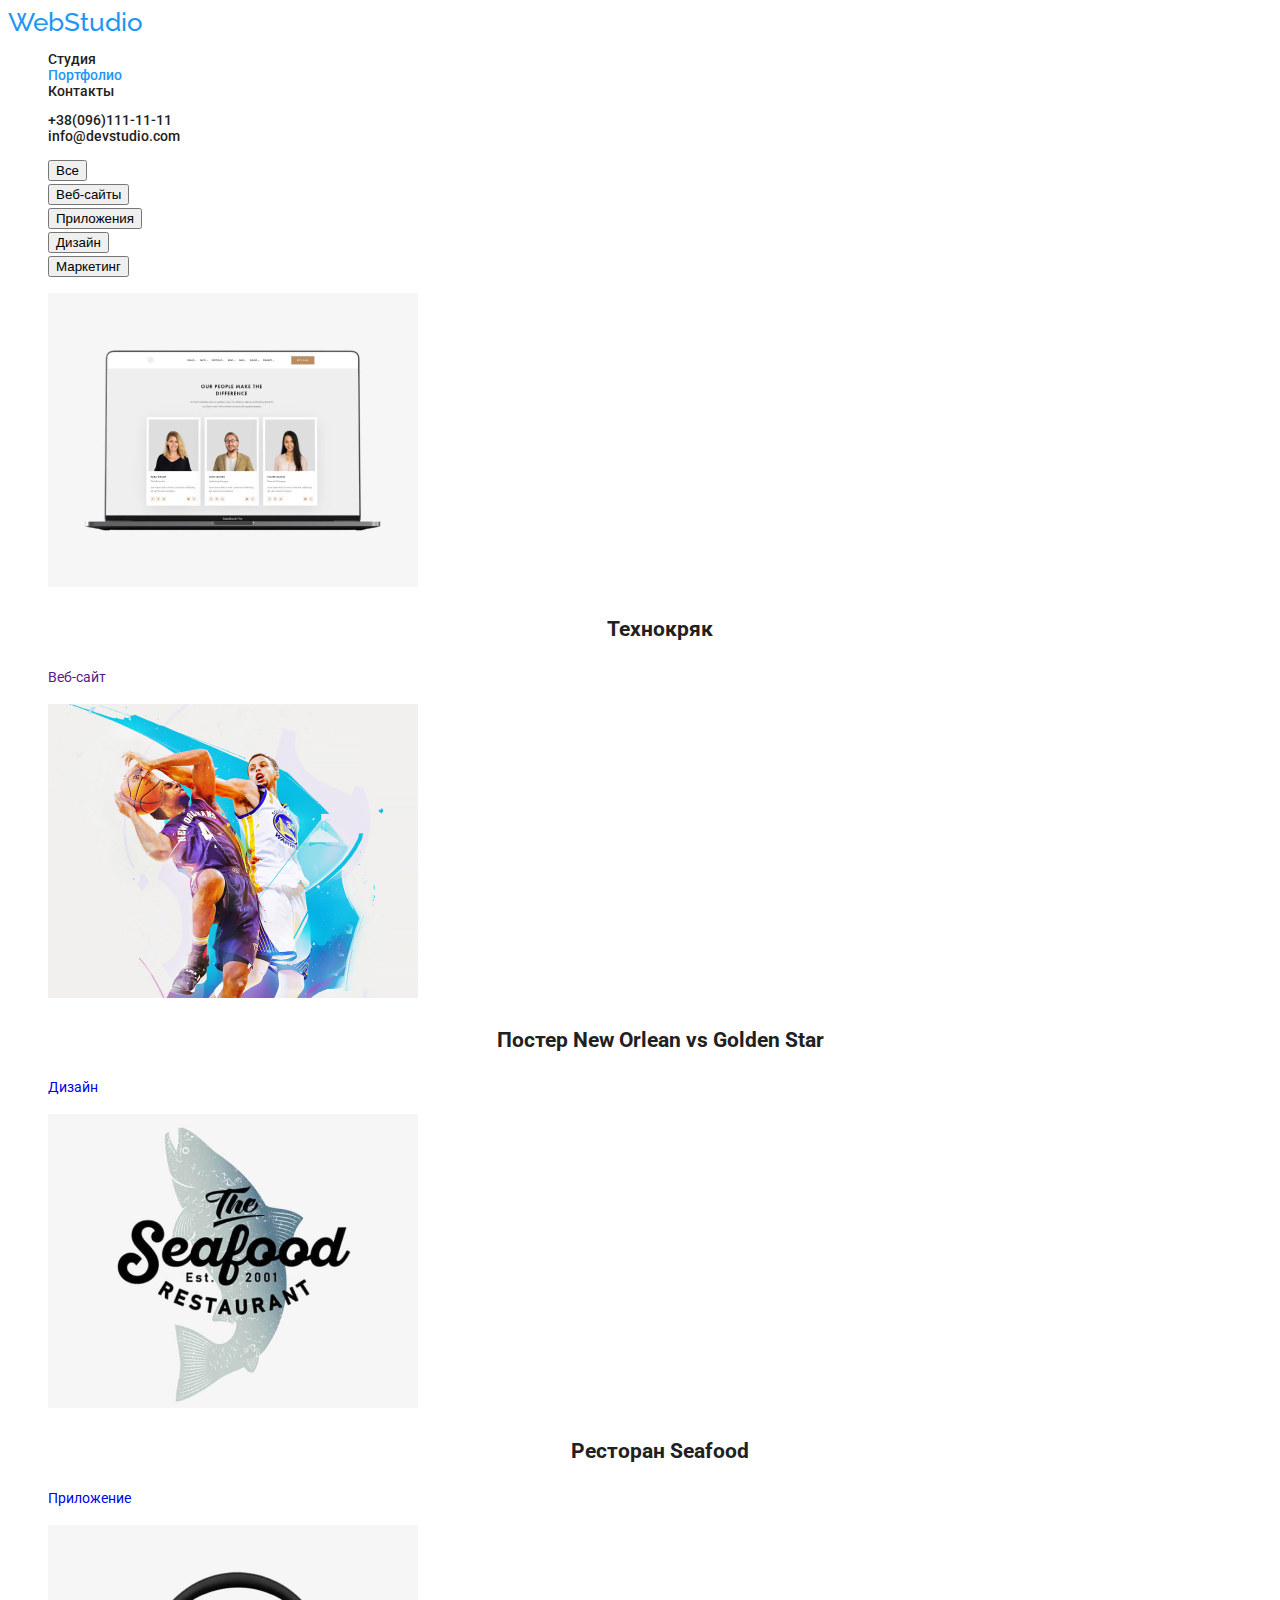
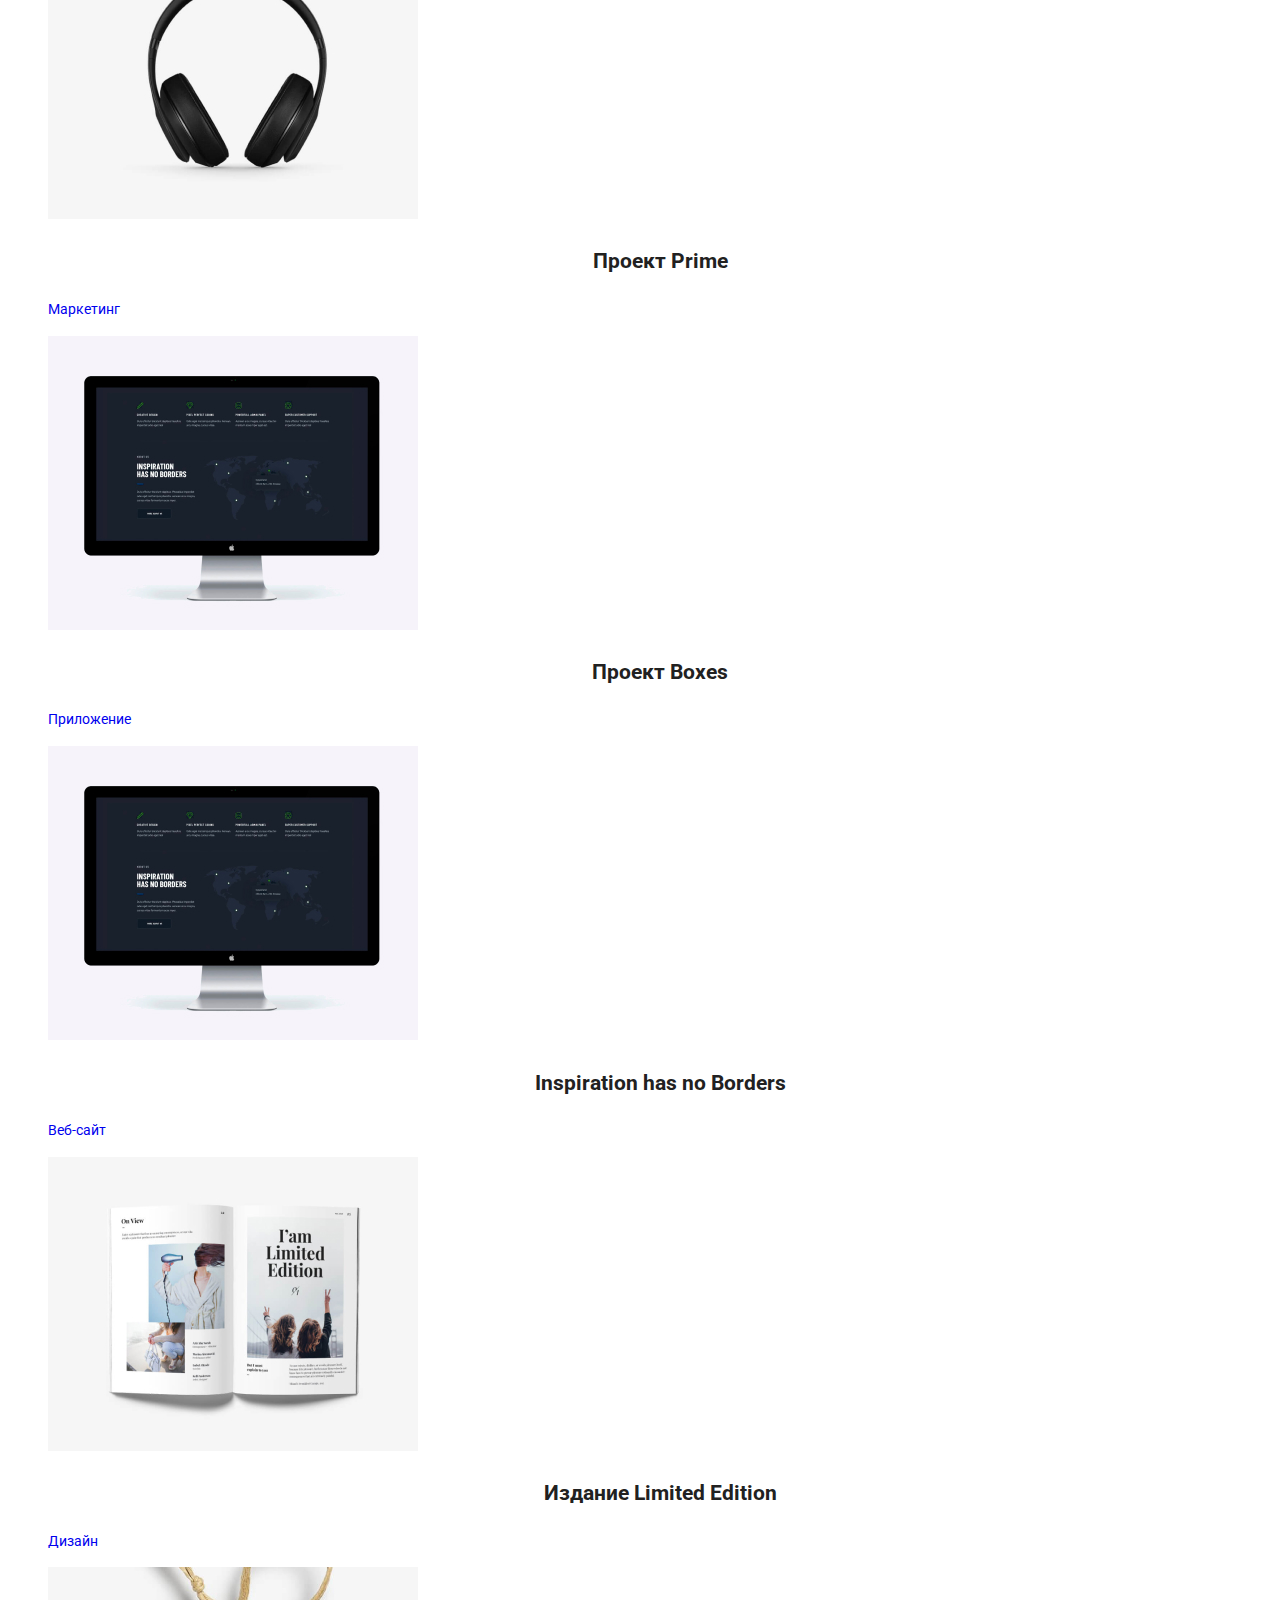
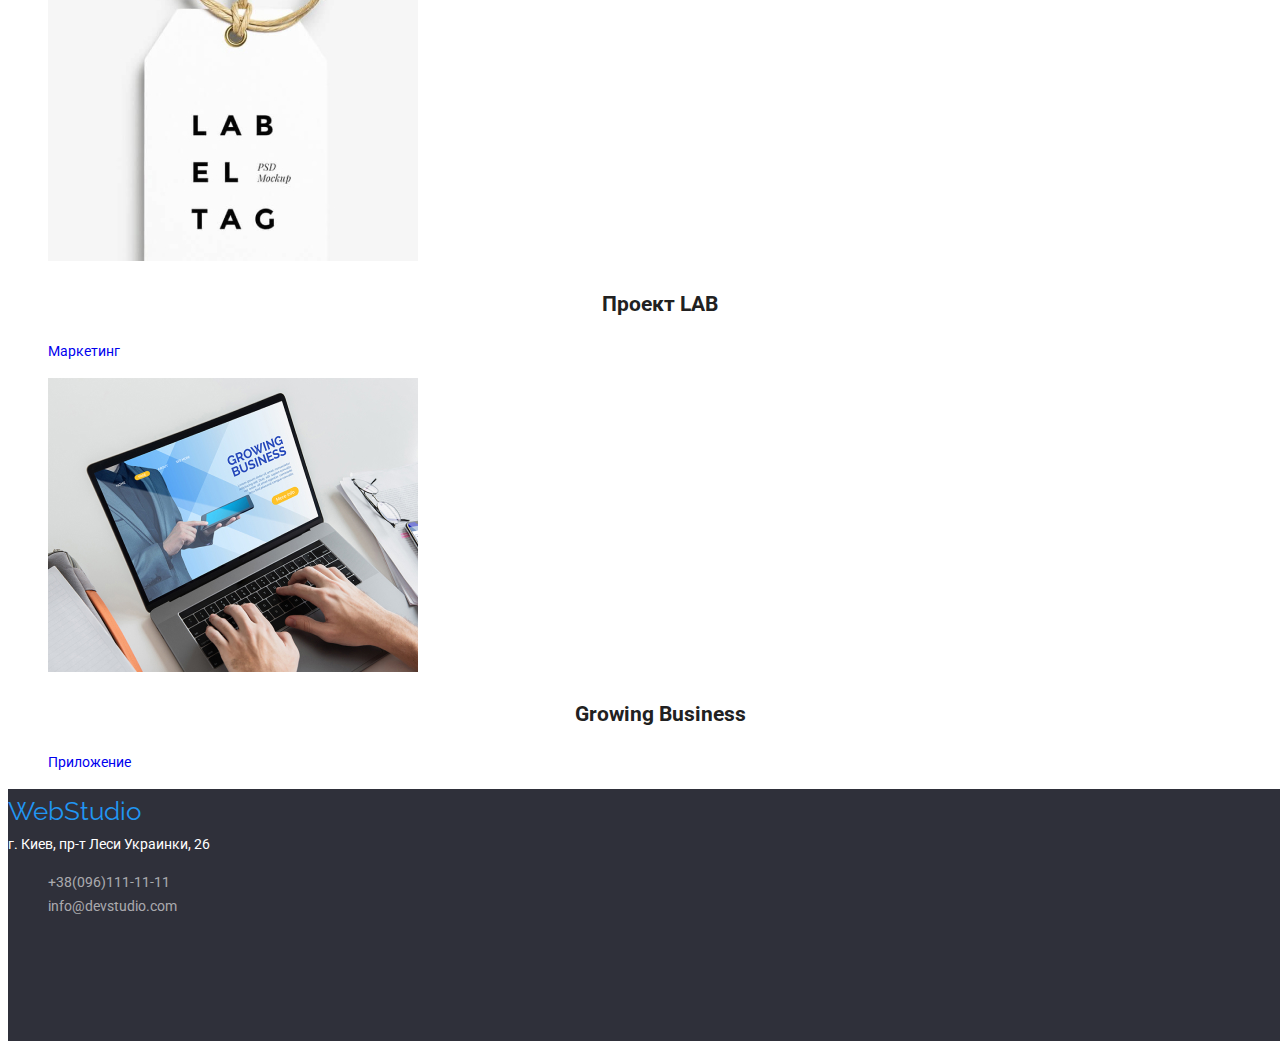
==== portfolio.html @ 909e72ed "add portfolio and css" ====
<!DOCTYPE html>
<html lang="ru">

<head>
    <meta http-equiv="X-UA-Compatible" content="IE=edge" />
    <meta name="viewport" content="width=device-width" />
    <title>web studio</title>
    <link rel="preconnect" href="https://fonts.googleapis.com">
    <link rel="preconnect" href="https://fonts.gstatic.com" crossorigin>
    <link
        href="https://fonts.googleapis.com/css2?family=Raleway:wght@700&family=Roboto:wght@400;500;700;900&display=swap"
        rel="stylesheet">
    <link rel="stylesheet" href="./css/styles.css">
</head>

<body>
    <header class="header" id="header">
        <a class="logo" href="#header">WebStudio </a>
        <nav class="navigation">
            <ul class="list">
                <li>
                    <a class="link" href="./index.html">Студия</a>
                </li>
                <li>
                    <a class="link current" href="#">Портфолио</a>
                </li>
                <li>
                    <a class="link" href="#">Контакты</a>
                </li>
            </ul>
        </nav>
        <ul class="contacts">
            <li><a class="link" href="tel:+380961111111"> +38(096)111-11-11</a></li>
            <li><a class="link" href="mailto:info@devstudio.com">info@devstudio.com</a></li>
        </ul>
    </header>

    <main>
        <h1 hidden>Наше Портфолио</h1>
        <section class="filtres">
            <ul>
                <li><button class="button-filtres" type="button">Все</button></li>
                <li><button class="button-filtres" type="button">Веб-сайты</button></li>
                <li><button class="button-filtres" type="button">Приложения</button></li>
                <li><button class="button-filtres" type="button">Дизайн</button></li>
                <li><button class="button-filtres" type="button">Маркетинг</button></li>
            </ul>

            <ul>
                <li>
                    <a href=""><img class="filtres-img" src="./images/img-8.jpg" width="370" alt="">
                        <h2>Технокряк</h2>
                        <p>Веб-сайт</p>
                </li>
                <li>
                    <a href="#" class="filtres-link"><img src="./images/img-9.jpg" width="370" alt="">
                        <h2>Постер New Orlean vs Golden Star</h2>
                        <p>Дизайн</p>
                </li>
                <li>
                    <a href="#" class="filtres-link"><img src="./images/img-10.jpg" width="370" alt="">
                        <h2>Ресторан Seafood</h2>
                        <p>Приложение</p>
                </li>
                <li>
                    <a href="#" class="filtres-link"><img src="./images/img-11.jpg" width="370" alt="">
                        <h2>Проект Prime</h2>
                        <p>Маркетинг</p>
                </li>
                <li>
                    <a href="#" class="filtres-link"><img src="./images/img-13.jpg" width="370" alt="">
                        <h2>Проект Boxes</h2>
                        <p>Приложение</p>
                </li>
                <li>
                    <a href="#" class="filtres-link"><img src="./images/img-13.jpg" width="370" alt="">
                        <h2>Inspiration has no Borders</h2>
                        <p>Веб-сайт</p>
                </li>
                <li>
                    <a href="#" class="filtres-link"><img src="./images/img-14.jpg" width="370" alt="">
                        <h2>Издание Limited Edition</h2>
                        <p>Дизайн</p>
                </li>
                <li>
                    <a href="#" class="filtres-link"><img src="./images/img-15.jpg" width="370" alt="">
                        <h2>Проект LAB</h2>
                        <p>Маркетинг</p>
                </li>
                <li>
                    <a href="#" class="filtres-link"><img src="./images/img-16.jpg" alt="">
                        <h2>Growing Business</h2>
                        <p>Приложение</p>
                </li>
            </ul>

            <footer class="footer">
                <a class="logo" href="#header">WebStudio</a>
                <address class="adress">г. Киев, пр-т Леси Украинки, 26</address>
                <ul>
                    <li><a class="link" href="tel:+380961111111"> +38(096)111-11-11</a></li>
                    <li><a class="link" href="mailto:info@devstudio.com">info@devstudio.com</a></li>
                </ul>
            </footer>

        </section>


    </main>

</body>
---- css/styles.css ----
:root {
  --font-color: #757575;
  --title-color: #212121;
  --accient-color: #2196f3;
}

::selection {
  color: #ffffff;
  background-color: var(--accient-color);
}

body {
  font-family: Roboto, sans-serif;
  color: #757575;
  font-size: 14px;
  font-weight: 400;
  background-color: #fff;
  line-height: 1.71;
}

a {
  text-decoration: none;
}

li {
  list-style-type: none;
}

h1,
h2,
h3 {
  color: var(--title-color);
}

h2 {
text-align: center;
Font style: 700;
Font size: 36px;
Line height: 1.17;
}

/* logo */
.logo {
font-family: Raleway, serif;
color: var(--accient-color);
font-style: 700;
font-size: 26px;
Font family: Raleway;
Line height: 31px;
Line height: 1.19;

}

/* header|footer navigation */

.header .link,
.footer .link {
  color: var(--title-color);
}

.header .link:hover,
.header .link:focus,
.footer .link:hover,
.footer .link:focus,
.header .link.contacts:focus,
.header .link.contacts:hover,
.button-filtres:hover, 
.button-filtres:focus,
.filtres .filtres-link:hover{
  color: var(--accient-color);
  text-decoration: underline;
}

.header .link.current {
  color: var(--accient-color);
}

/* Header */
.header {
  font-weight: 500;
  line-height: 1.14;
}

.header .link.contacts {

  color: var(--font-color);
  
}

/* section hero */
.hero {
  background-color: #2f303a;
  
}

.hero .hero-title {
  color: #ffffff;
  font-size: 44px;
  text-align: center;
  line-height: 600px;
}

.hero .hero-button {
  background-color: var(--accient-color);
  color: #ffffff;
  width: 200px;
  height: 50px;
  font-size: 16px;
  border: 0px;
  border-radius: 4px;
  cursor: pointer;
}

/* Section benefits */
.benefits .benefits-subtitle {
  font-style: ;
}


/* Section team */

.team {
  font-size: 16px;
  font-weight: 500;
  line-height: 1.19;
}

.team .team-caption{
  color: var(--font-color);
  font-weight: 400;
}



/* Footer */
.footer {
background-color: #2F303A;
width: 1600px;
height: 252px;
}

.footer .adress {
color: #fff;
font-size: 14px;
font-weight: 400;
line-height: 1.71;
}

.footer .link {

  color: rgba(255, 255, 255, 0.6);
  font-size: 14px;
font-weight: 400;
line-height: 1.71;
text-align: left;
}



.footer .adress {
  font-style: normal;
}

/* Filtres */
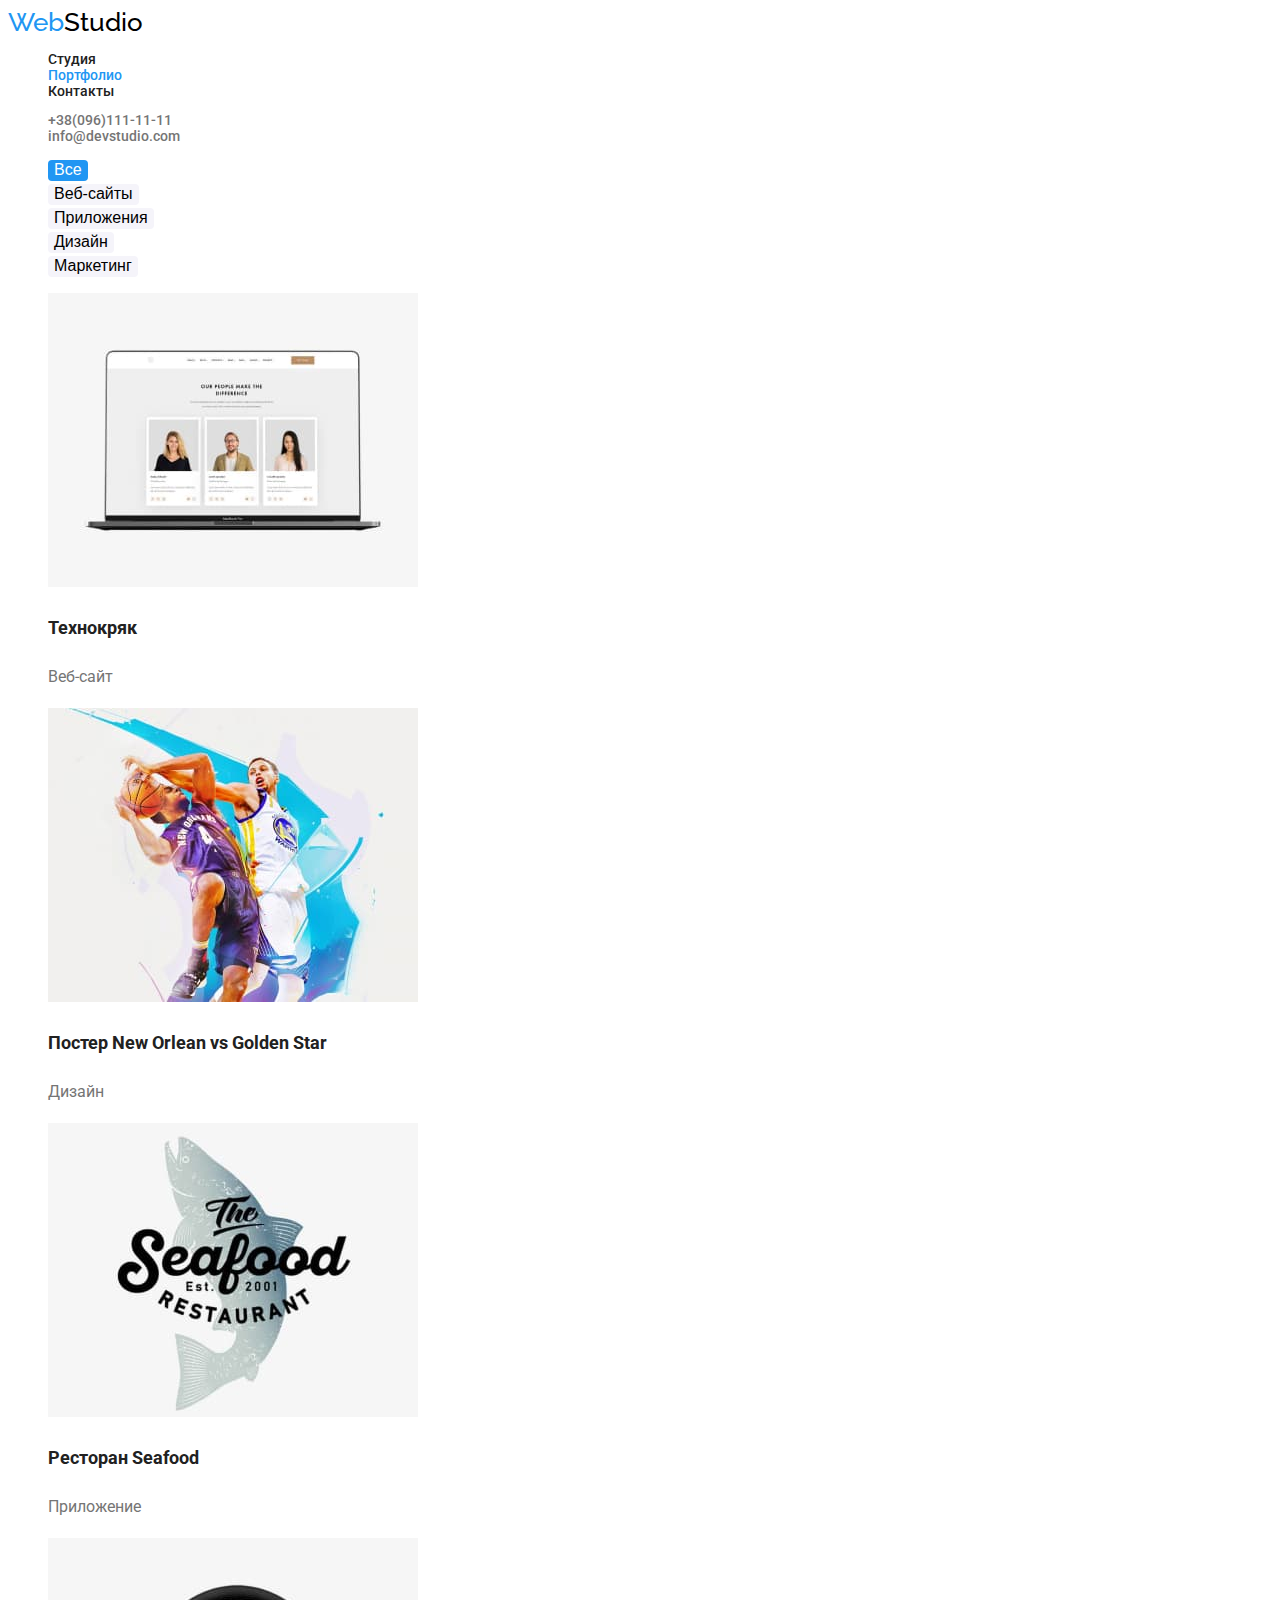
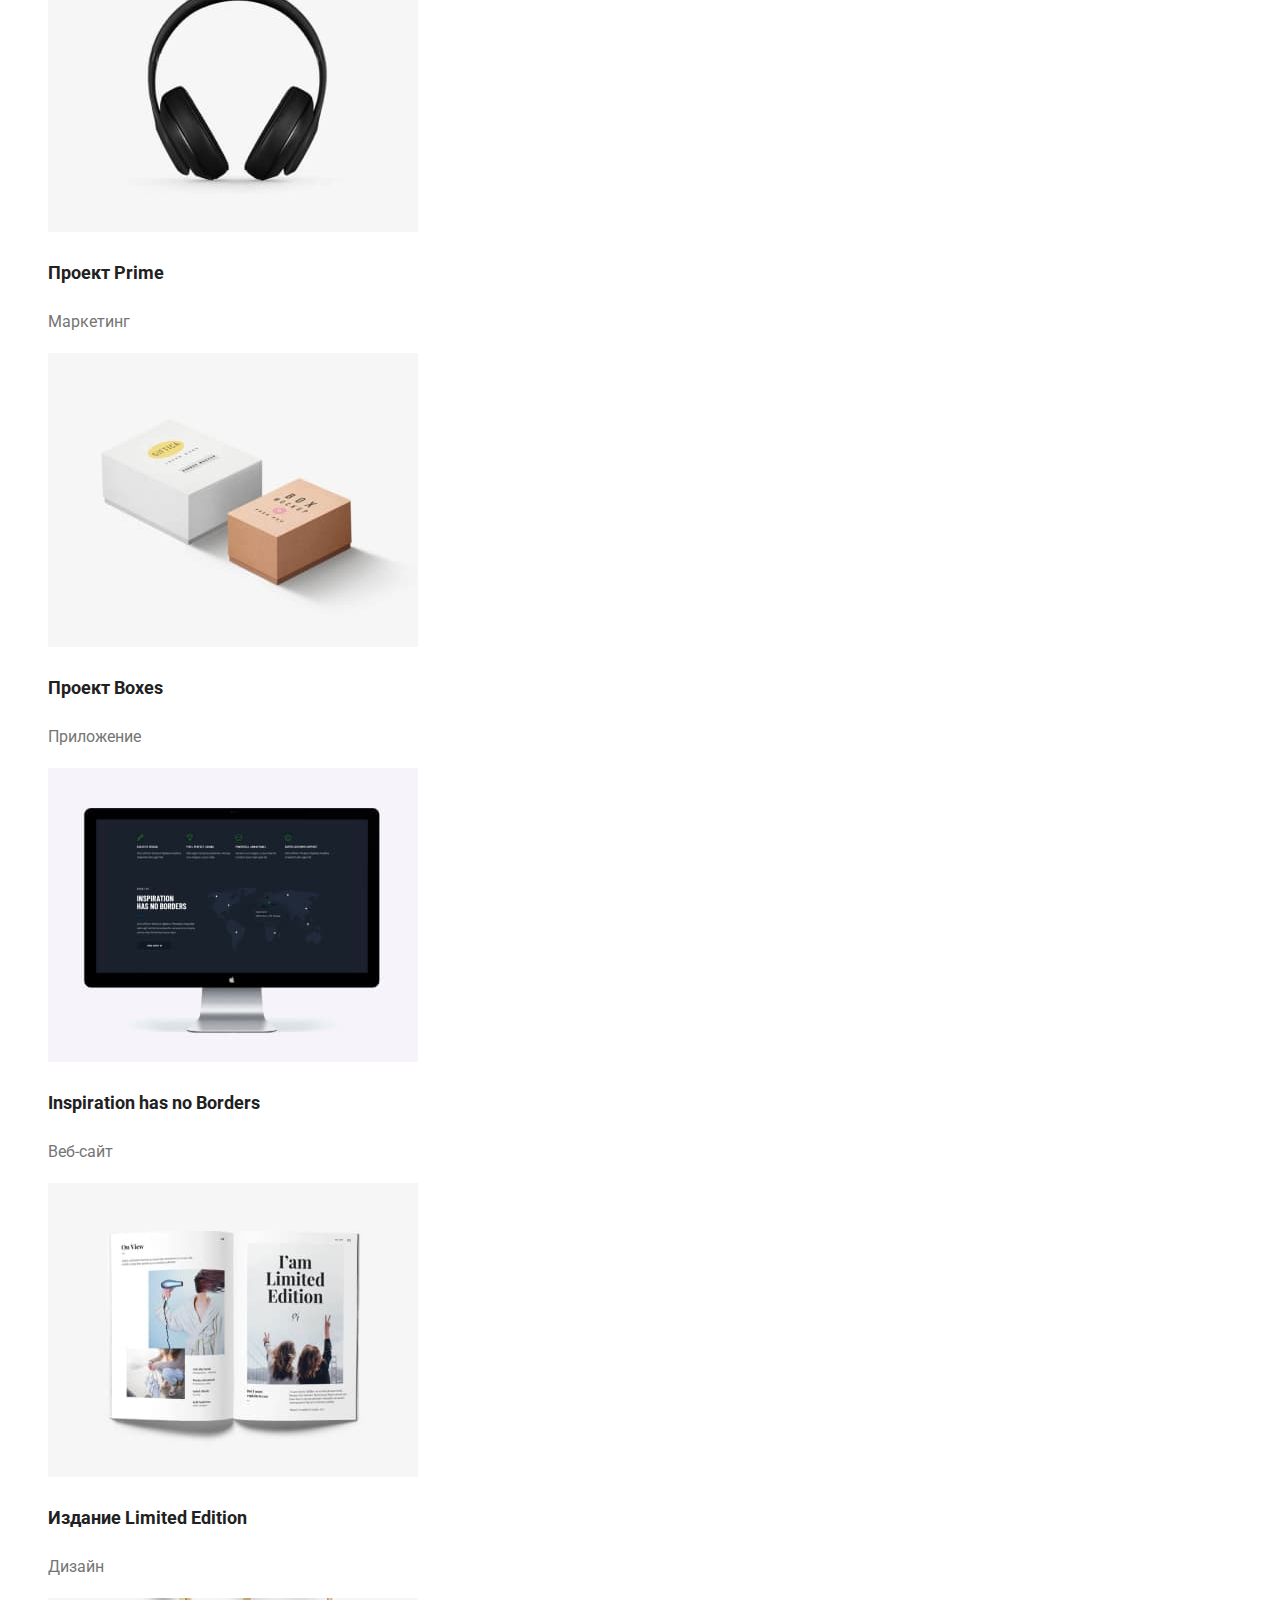
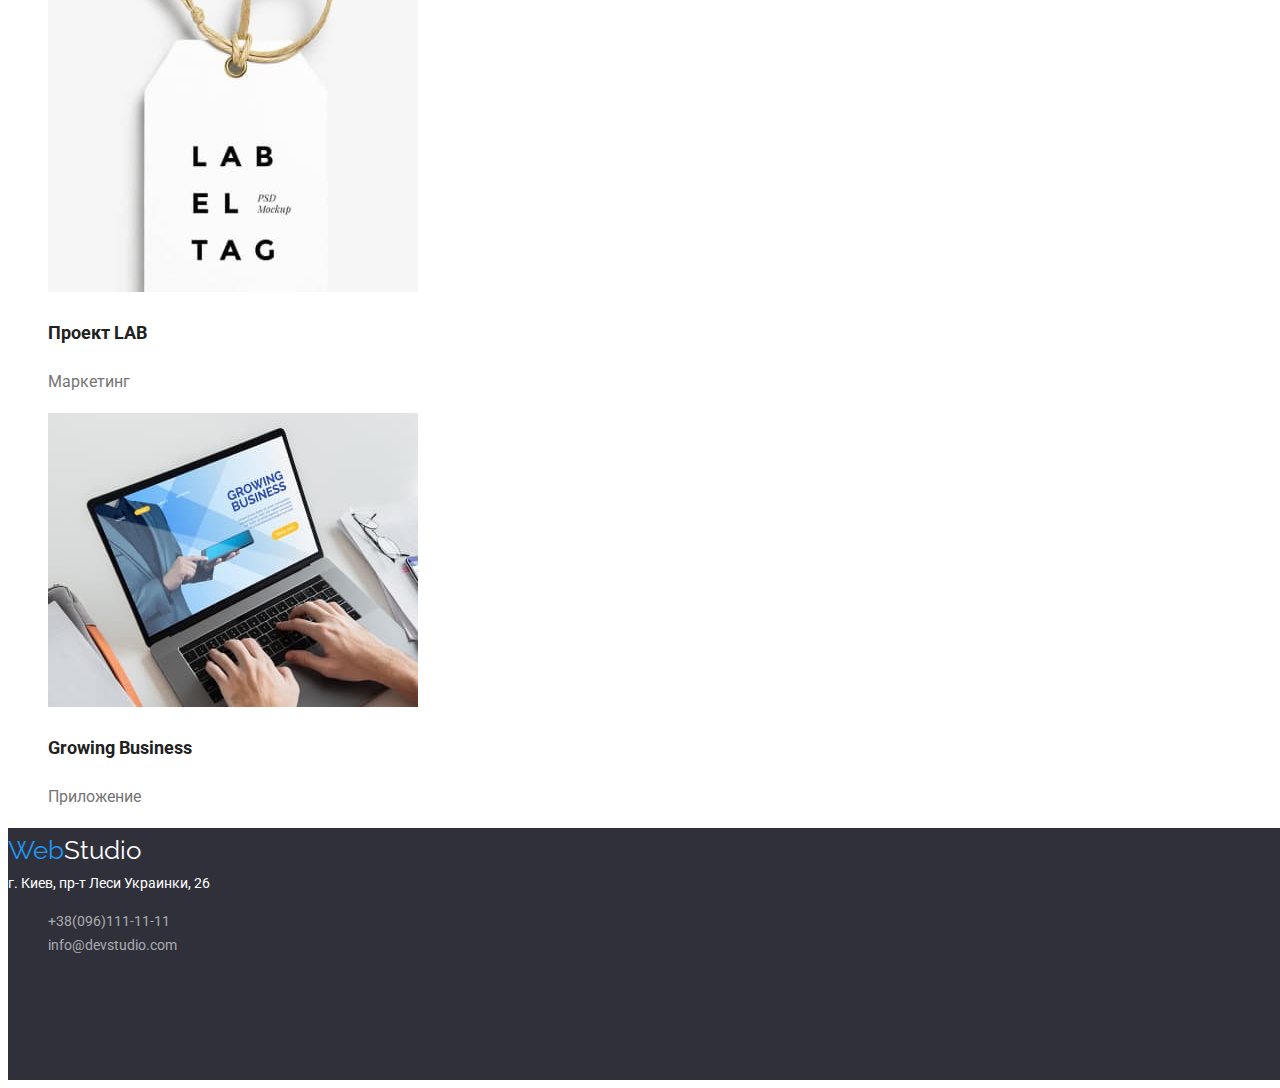
==== commit ef10b311: "added styles, portfolio page" ====
--- a/portfolio.html
+++ b/portfolio.html
@@ -5,21 +5,21 @@
     <meta http-equiv="X-UA-Compatible" content="IE=edge" />
     <meta name="viewport" content="width=device-width" />
     <title>web studio</title>
-    <link rel="preconnect" href="https://fonts.googleapis.com">
-    <link rel="preconnect" href="https://fonts.gstatic.com" crossorigin>
+    <link rel="preconnect" href="https://fonts.googleapis.com" />
+    <link rel="preconnect" href="https://fonts.gstatic.com" crossorigin />
     <link
         href="https://fonts.googleapis.com/css2?family=Raleway:wght@700&family=Roboto:wght@400;500;700;900&display=swap"
-        rel="stylesheet">
-    <link rel="stylesheet" href="./css/styles.css">
+        rel="stylesheet" />
+    <link rel="stylesheet" href="./css/styles.css" />
 </head>
 
 <body>
     <header class="header" id="header">
-        <a class="logo" href="#header">WebStudio </a>
+        <a class="logo" href="#header">Web<span class="logo-header">Studio</span></a>
         <nav class="navigation">
             <ul class="list">
                 <li>
-                    <a class="link" href="./index.html">Студия</a>
+                    <a class="link" href="index.html">Студия</a>
                 </li>
                 <li>
                     <a class="link current" href="#">Портфолио</a>
@@ -30,8 +30,8 @@
             </ul>
         </nav>
         <ul class="contacts">
-            <li><a class="link" href="tel:+380961111111"> +38(096)111-11-11</a></li>
-            <li><a class="link" href="mailto:info@devstudio.com">info@devstudio.com</a></li>
+            <li><a class="link contacts" href="tel:+380961111111"> +38(096)111-11-11</a></li>
+            <li><a class="link contacts" href="mailto:info@devstudio.com">info@devstudio.com</a></li>
         </ul>
     </header>
 
@@ -39,7 +39,7 @@
         <h1 hidden>Наше Портфолио</h1>
         <section class="filtres">
             <ul>
-                <li><button class="button-filtres" type="button">Все</button></li>
+                <li><button class="button-filtres current" type="button">Все</button></li>
                 <li><button class="button-filtres" type="button">Веб-сайты</button></li>
                 <li><button class="button-filtres" type="button">Приложения</button></li>
                 <li><button class="button-filtres" type="button">Дизайн</button></li>
@@ -48,64 +48,78 @@
 
             <ul>
                 <li>
-                    <a href=""><img class="filtres-img" src="./images/img-8.jpg" width="370" alt="">
+                    <a href="#"><img class="filtres-link" src="./images/img-8.jpg" width="370"
+                            alt="Сайт с сотрудниками" />
                         <h2>Технокряк</h2>
-                        <p>Веб-сайт</p>
+                    </a>
+                    <p>Веб-сайт</p>
                 </li>
                 <li>
-                    <a href="#" class="filtres-link"><img src="./images/img-9.jpg" width="370" alt="">
+                    <a href="#" class="filtres-link"><img src="./images/img-9.jpg" width="370"
+                            alt="Игроки NBA с мячом" />
                         <h2>Постер New Orlean vs Golden Star</h2>
-                        <p>Дизайн</p>
+                    </a>
+                    <p>Дизайн</p>
                 </li>
                 <li>
-                    <a href="#" class="filtres-link"><img src="./images/img-10.jpg" width="370" alt="">
+                    <a href="#" class="filtres-link"><img src="./images/img-10.jpg" width="370"
+                            alt="Постер с рыбой и надписью Seafood" />
                         <h2>Ресторан Seafood</h2>
-                        <p>Приложение</p>
+                    </a>
+                    <p>Приложение</p>
                 </li>
                 <li>
-                    <a href="#" class="filtres-link"><img src="./images/img-11.jpg" width="370" alt="">
+                    <a href="#" class="filtres-link"><img src="./images/img-11.jpg" width="370" alt="Черные наушники" />
                         <h2>Проект Prime</h2>
-                        <p>Маркетинг</p>
+                    </a>
+                    <p>Маркетинг</p>
                 </li>
                 <li>
-                    <a href="#" class="filtres-link"><img src="./images/img-13.jpg" width="370" alt="">
+                    <a href="#" class="filtres-link"><img src="./images/img-12.jpg" width="370" alt="Две коробки" />
                         <h2>Проект Boxes</h2>
-                        <p>Приложение</p>
+                    </a>
+                    <p>Приложение</p>
                 </li>
                 <li>
-                    <a href="#" class="filtres-link"><img src="./images/img-13.jpg" width="370" alt="">
+                    <a href="#" class="filtres-link"><img src="./images/img-13.jpg" width="370"
+                            alt="Сайт с темным фоном" />
                         <h2>Inspiration has no Borders</h2>
-                        <p>Веб-сайт</p>
+                    </a>
+                    <p>Веб-сайт</p>
                 </li>
                 <li>
-                    <a href="#" class="filtres-link"><img src="./images/img-14.jpg" width="370" alt="">
+                    <a href="#" class="filtres-link"><img src="./images/img-14.jpg" width="370"
+                            alt="Белый глянцевый журнал" />
                         <h2>Издание Limited Edition</h2>
-                        <p>Дизайн</p>
+                    </a>
+                    <p>Дизайн</p>
                 </li>
                 <li>
-                    <a href="#" class="filtres-link"><img src="./images/img-15.jpg" width="370" alt="">
+                    <a href="#" class="filtres-link"><img src="./images/img-15.jpg" width="370"
+                            alt="Белая бирка с надписью LAB EL TAG" />
                         <h2>Проект LAB</h2>
-                        <p>Маркетинг</p>
+                    </a>
+                    <p>Маркетинг</p>
                 </li>
                 <li>
-                    <a href="#" class="filtres-link"><img src="./images/img-16.jpg" alt="">
+                    <a href="#" class="filtres-link"><img src="./images/img-16.jpg"
+                            alt="Человек работающий за компьютером" />
                         <h2>Growing Business</h2>
-                        <p>Приложение</p>
+                    </a>
+                    <p>Приложение</p>
                 </li>
             </ul>
 
             <footer class="footer">
-                <a class="logo" href="#header">WebStudio</a>
+                <a class="logo" href="#header">Web<span class="logo-footer">Studio</span></a>
                 <address class="adress">г. Киев, пр-т Леси Украинки, 26</address>
                 <ul>
                     <li><a class="link" href="tel:+380961111111"> +38(096)111-11-11</a></li>
                     <li><a class="link" href="mailto:info@devstudio.com">info@devstudio.com</a></li>
                 </ul>
             </footer>
+        </section>
+    </main>
+</body>
 
-        </section>
-
-
-    </main>
-
-</body>+</html>--- a/css/styles.css
+++ b/css/styles.css
@@ -32,12 +32,6 @@
   color: var(--title-color);
 }
 
-h2 {
-text-align: center;
-Font style: 700;
-Font size: 36px;
-Line height: 1.17;
-}
 
 /* logo */
 .logo {
@@ -48,8 +42,10 @@
 Font family: Raleway;
 Line height: 31px;
 Line height: 1.19;
+}
 
-}
+.logo-header {color: #000000;}
+.logo-footer {color: #ffffff;}
 
 /* header|footer navigation */
 
@@ -113,22 +109,39 @@
 
 /* Section benefits */
 .benefits .benefits-subtitle {
-  font-style: ;
+  font-weight: 700;
+  line-height: 1.14;
+  
 }
+
 
 
 /* Section team */
 
-.team {
+.team h2,
+.work h2 {
+font-size: 36px;
+font-weight: 700;
+line-height: 1.17;
+font-style: bold;
+text-align: center;
+}
+
+.team .team-subtitle {
+font-size: 16px;
+font-weight: 500;
+line-height: 1.19;
+color: var(--title-color);
+
+}
+
+.team .team-caption{
+  font-weight: 400;
   font-size: 16px;
-  font-weight: 500;
+  font-weight: 400;
   line-height: 1.19;
 }
 
-.team .team-caption{
-  color: var(--font-color);
-  font-weight: 400;
-}
 
 
 
@@ -144,24 +157,43 @@
 font-size: 14px;
 font-weight: 400;
 line-height: 1.71;
+font-style: normal;
 }
 
 .footer .link {
-
-  color: rgba(255, 255, 255, 0.6);
-  font-size: 14px;
+color: rgba(255, 255, 255, 0.6);
+font-size: 14px;
 font-weight: 400;
 line-height: 1.71;
 text-align: left;
 }
 
 
-
-.footer .adress {
-  font-style: normal;
+/* Filtres */
+.button-filtres {
+  font-size: 16px;
+  background-color: #F5F4FA;
+  color: #000000;
+  font-weight: 500;
+  line-height: 1.16;
+  border: 0px;
+  border-radius: 4px;
+  cursor: pointer;
 }
 
-/* Filtres */
+.button-filtres.current {
+  background-color: var(--accient-color);
+  color: #ffffff;
+}
+
+.filtres h2 {
+font-size: 18px;
+font-weight: 700;
+line-height: 2;
+}
 
 
-
+.filtres p {
+font-size: 16px;
+line-height: 1.88;
+}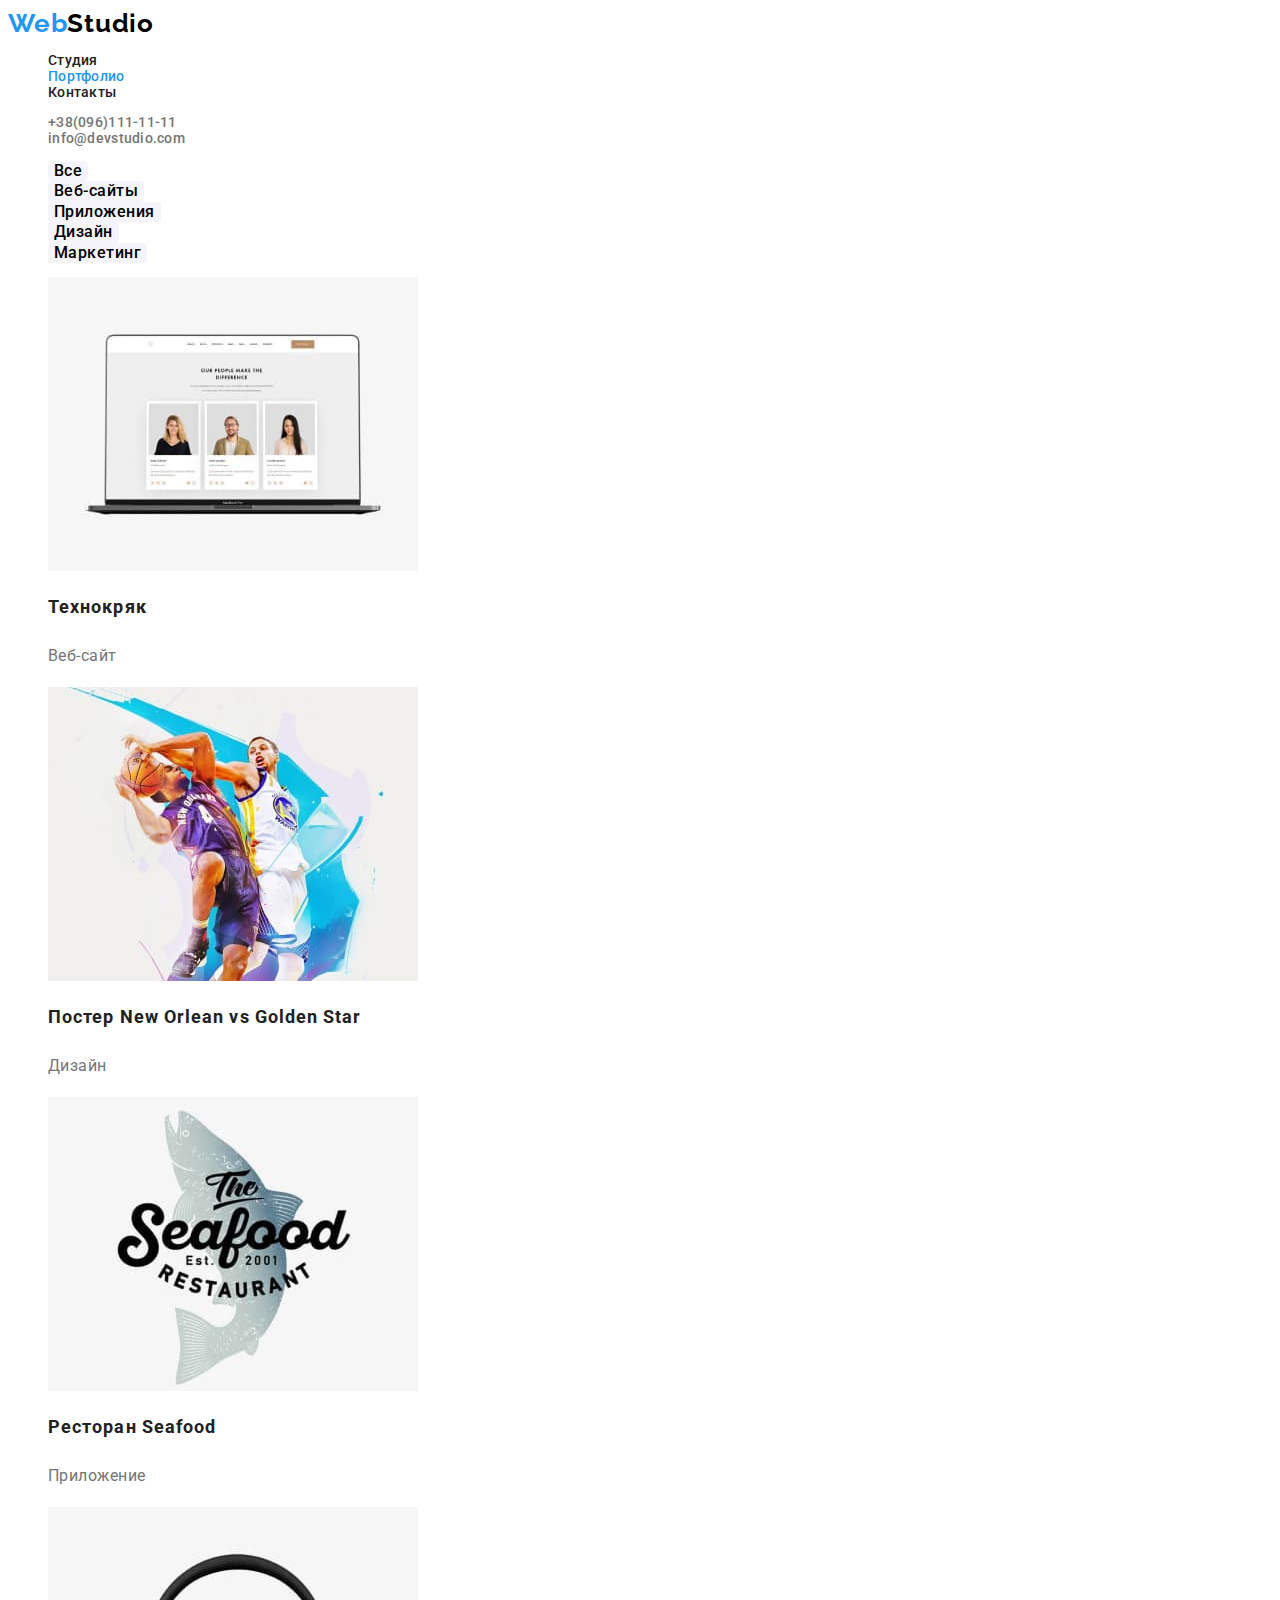
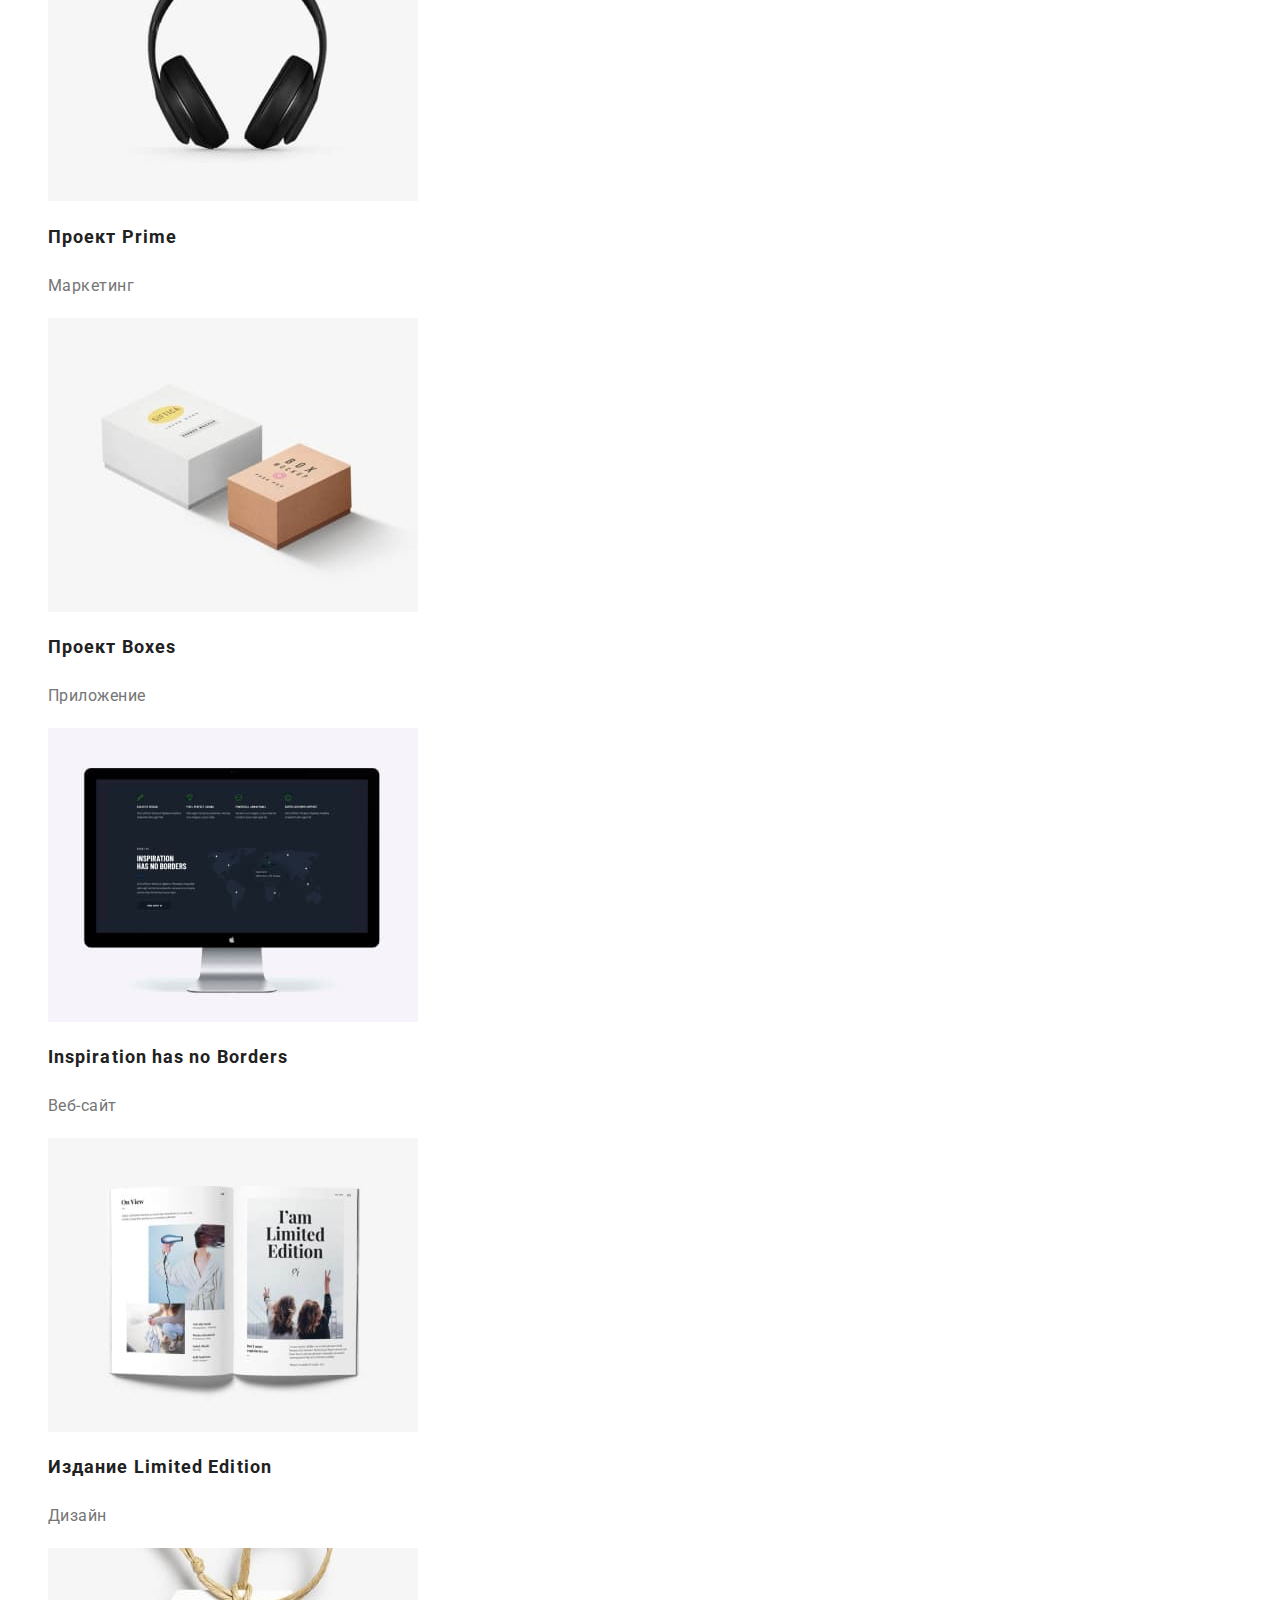
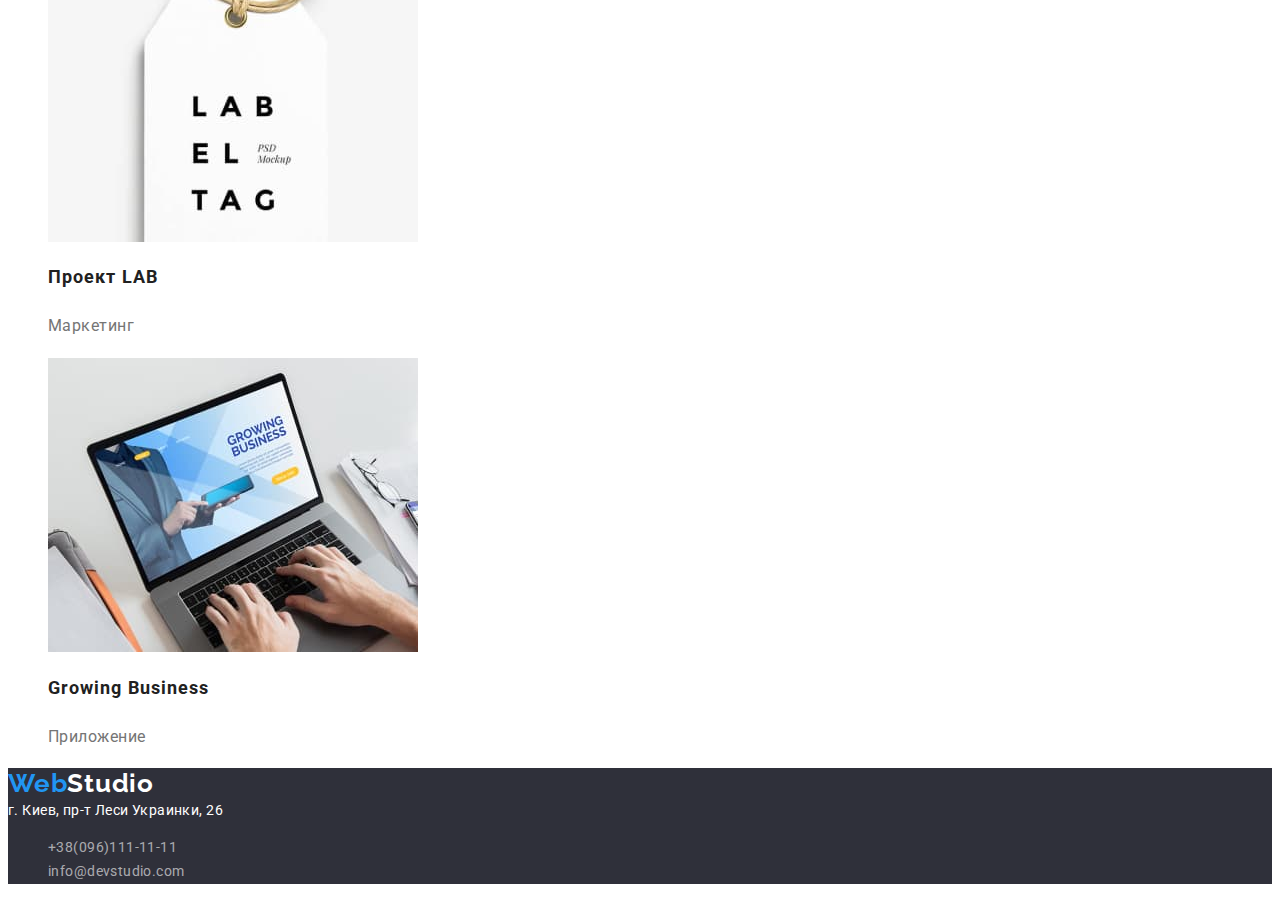
==== commit 5dce54fe: "Fixed bugs according video" ====
--- a/portfolio.html
+++ b/portfolio.html
@@ -50,63 +50,63 @@
                 <li>
                     <a href="#"><img class="filtres-link" src="./images/img-8.jpg" width="370"
                             alt="Сайт с сотрудниками" />
-                        <h2>Технокряк</h2>
+                        <h2 class="filter-titles">Технокряк</h2>
                     </a>
-                    <p>Веб-сайт</p>
+                    <p class="filter-caption">Веб-сайт</p>
                 </li>
                 <li>
                     <a href="#" class="filtres-link"><img src="./images/img-9.jpg" width="370"
                             alt="Игроки NBA с мячом" />
-                        <h2>Постер New Orlean vs Golden Star</h2>
+                        <h2 class="filter-titles">Постер New Orlean vs Golden Star</h2>
                     </a>
-                    <p>Дизайн</p>
+                    <p class="filter-caption">Дизайн</p>
                 </li>
                 <li>
                     <a href="#" class="filtres-link"><img src="./images/img-10.jpg" width="370"
                             alt="Постер с рыбой и надписью Seafood" />
-                        <h2>Ресторан Seafood</h2>
+                        <h2 class="filter-titles">Ресторан Seafood</h2>
                     </a>
-                    <p>Приложение</p>
+                    <p class="filter-caption">Приложение</p>
                 </li>
                 <li>
                     <a href="#" class="filtres-link"><img src="./images/img-11.jpg" width="370" alt="Черные наушники" />
-                        <h2>Проект Prime</h2>
+                        <h2 class="filter-titles">Проект Prime</h2>
                     </a>
-                    <p>Маркетинг</p>
+                    <p class="filter-caption">Маркетинг</p>
                 </li>
                 <li>
                     <a href="#" class="filtres-link"><img src="./images/img-12.jpg" width="370" alt="Две коробки" />
-                        <h2>Проект Boxes</h2>
+                        <h2 class="filter-titles">Проект Boxes</h2>
                     </a>
-                    <p>Приложение</p>
+                    <p class="filter-caption">Приложение</p>
                 </li>
                 <li>
                     <a href="#" class="filtres-link"><img src="./images/img-13.jpg" width="370"
                             alt="Сайт с темным фоном" />
-                        <h2>Inspiration has no Borders</h2>
+                        <h2 class="filter-titles">Inspiration has no Borders</h2>
                     </a>
-                    <p>Веб-сайт</p>
+                    <p class="filter-caption">Веб-сайт</p>
                 </li>
                 <li>
                     <a href="#" class="filtres-link"><img src="./images/img-14.jpg" width="370"
                             alt="Белый глянцевый журнал" />
-                        <h2>Издание Limited Edition</h2>
+                        <h2 class="filter-titles">Издание Limited Edition</h2>
                     </a>
-                    <p>Дизайн</p>
+                    <p class="filter-caption">Дизайн</p>
                 </li>
                 <li>
                     <a href="#" class="filtres-link"><img src="./images/img-15.jpg" width="370"
                             alt="Белая бирка с надписью LAB EL TAG" />
-                        <h2>Проект LAB</h2>
+                        <h2 class="filter-titles">Проект LAB</h2>
                     </a>
-                    <p>Маркетинг</p>
+                    <p class="filter-caption">Маркетинг</p>
                 </li>
                 <li>
                     <a href="#" class="filtres-link"><img src="./images/img-16.jpg"
                             alt="Человек работающий за компьютером" />
-                        <h2>Growing Business</h2>
+                        <h2 class="filter-titles">Growing Business</h2>
                     </a>
-                    <p>Приложение</p>
+                    <p class="filter-caption">Приложение</p>
                 </li>
             </ul>
 
--- a/css/styles.css
+++ b/css/styles.css
@@ -13,39 +13,32 @@
   font-family: Roboto, sans-serif;
   color: #757575;
   font-size: 14px;
-  font-weight: 400;
-  background-color: #fff;
-  line-height: 1.71;
 }
 
-a {
+body a {
   text-decoration: none;
 }
 
-li {
+body li {
   list-style-type: none;
 }
 
-h1,
-h2,
-h3 {
-  color: var(--title-color);
+/* logo */
+.logo {
+  font-family: Raleway, serif;
+  color: var(--accient-color);
+  font-weight: 700;
+  font-size: 26px;
+  line-height: 1.19;
+  letter-spacing: 0.03em;
 }
 
-
-/* logo */
-.logo {
-font-family: Raleway, serif;
-color: var(--accient-color);
-font-style: 700;
-font-size: 26px;
-Font family: Raleway;
-Line height: 31px;
-Line height: 1.19;
+.logo-header {
+  color: #000000;
 }
-
-.logo-header {color: #000000;}
-.logo-footer {color: #ffffff;}
+.logo-footer {
+  color: #ffffff;
+}
 
 /* header|footer navigation */
 
@@ -60,11 +53,8 @@
 .footer .link:focus,
 .header .link.contacts:focus,
 .header .link.contacts:hover,
-.button-filtres:hover, 
-.button-filtres:focus,
-.filtres .filtres-link:hover{
+.filtres .filtres-link:hover {
   color: var(--accient-color);
-  text-decoration: underline;
 }
 
 .header .link.current {
@@ -75,125 +65,131 @@
 .header {
   font-weight: 500;
   line-height: 1.14;
+  letter-spacing: 0.02em;
 }
 
 .header .link.contacts {
-
   color: var(--font-color);
-  
 }
 
 /* section hero */
 .hero {
   background-color: #2f303a;
-  
 }
 
 .hero .hero-title {
   color: #ffffff;
   font-size: 44px;
   text-align: center;
-  line-height: 600px;
+  line-height: 1.36;
+  letter-spacing: 0.06em;
+  text-transform: uppercase;
 }
 
 .hero .hero-button {
+  font-family: inherit;
   background-color: var(--accient-color);
   color: #ffffff;
-  width: 200px;
-  height: 50px;
   font-size: 16px;
+  font-weight: 700;
   border: 0px;
   border-radius: 4px;
   cursor: pointer;
+  line-height: 1.19;
+  letter-spacing: 0.06em;
 }
 
 /* Section benefits */
 .benefits .benefits-subtitle {
   font-weight: 700;
   line-height: 1.14;
-  
+  letter-spacing: 0.03em;
+  text-transform: uppercase;
+  color: var(--title-color);
 }
 
-
+.benefits .benefits-caption {
+  letter-spacing: 0.03em;
+  line-height: 1.71;
+}
 
 /* Section team */
 
-.team h2,
-.work h2 {
-font-size: 36px;
-font-weight: 700;
-line-height: 1.17;
-font-style: bold;
-text-align: center;
+.team .team-title,
+.work .work-title {
+  font-size: 36px;
+  font-weight: 700;
+  line-height: 1.17;
+  text-align: center;
+  letter-spacing: 0.03em;
+  color: var(--title-color);
 }
 
 .team .team-subtitle {
-font-size: 16px;
-font-weight: 500;
-line-height: 1.19;
-color: var(--title-color);
-
+  font-size: 16px;
+  font-weight: 500;
+  line-height: 1.19;
+  color: var(--title-color);
+  letter-spacing: 0.03em;
 }
 
-.team .team-caption{
-  font-weight: 400;
+.team .team-caption {
   font-size: 16px;
-  font-weight: 400;
   line-height: 1.19;
+  letter-spacing: 0.03em;
 }
-
-
-
 
 /* Footer */
 .footer {
-background-color: #2F303A;
-width: 1600px;
-height: 252px;
+  background-color: #2f303a;
 }
 
 .footer .adress {
-color: #fff;
-font-size: 14px;
-font-weight: 400;
-line-height: 1.71;
-font-style: normal;
+  color: #fff;
+  font-size: 14px;
+  font-weight: 400;
+  line-height: 1.71;
+  font-style: normal;
+  letter-spacing: 0.03em;
 }
 
 .footer .link {
-color: rgba(255, 255, 255, 0.6);
-font-size: 14px;
-font-weight: 400;
-line-height: 1.71;
-text-align: left;
+  color: rgba(255, 255, 255, 0.6);
+  font-size: 14px;
+  line-height: 1.71;
+  letter-spacing: 0.03em;
 }
-
 
 /* Filtres */
 .button-filtres {
+  font-family: inherit;
   font-size: 16px;
-  background-color: #F5F4FA;
+  background-color: #f5f4fa;
   color: #000000;
   font-weight: 500;
   line-height: 1.16;
   border: 0px;
   border-radius: 4px;
   cursor: pointer;
+  letter-spacing: 0.03em;
 }
 
-.button-filtres.current {
+.button-filtres:hover,
+.button-filtres:focus {
   background-color: var(--accient-color);
   color: #ffffff;
 }
 
-.filtres h2 {
-font-size: 18px;
-font-weight: 700;
-line-height: 2;
+.filtres .filter-titles {
+  font-size: 18px;
+  font-weight: 700;
+  line-height: 2;
+  letter-spacing: 0.06em;
+  color: var(--title-color);
 }
 
-
-.filtres p {
-font-size: 16px;
-line-height: 1.88;
-}+.filtres .filter-caption {
+  font-size: 16px;
+  line-height: 1.88;
+  letter-spacing: 0.03em;
+}
